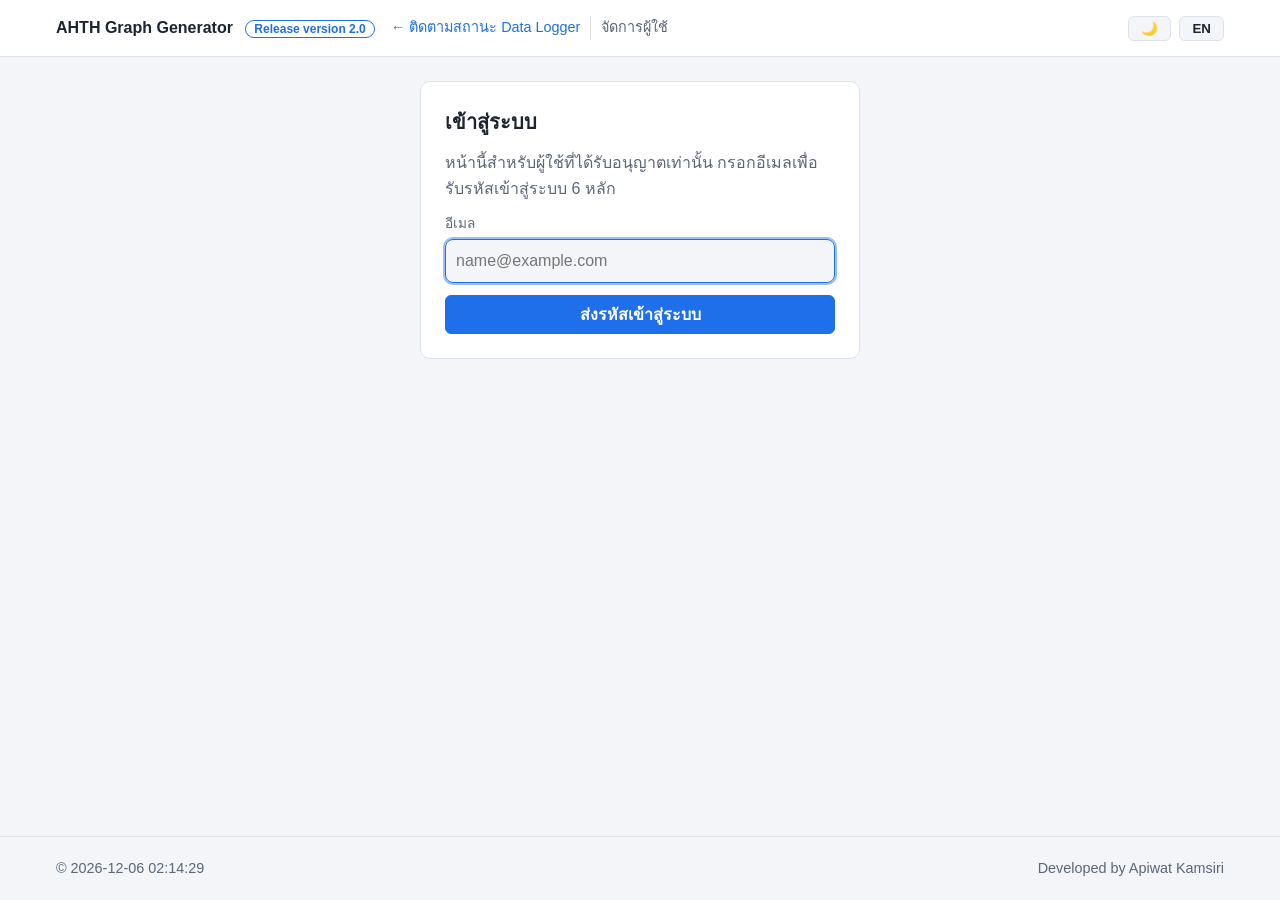
==== admin.html @ ca4592f2 "AHTH graph generator software for update to github - Ver. 2.0 DETAILS : Add system monitoring from g" ====
<!DOCTYPE html>
<!-- ============================================================
     admin.html — จัดการผู้ใช้ระบบติดตามสถานะ Data Logger (เฉพาะผู้ดูแลระบบ)
     อนุมัติ / ปฏิเสธ / ถอนสิทธิ์ / ลบ — การตรวจสิทธิ์แอดมินอยู่ที่ Worker (หน้านี้แค่แสดงผล)
     โค้ด: js/admin.js · เข้าสู่ระบบ: js/login-ui.js
     ============================================================ -->
<html lang="th">
<head>
  <meta charset="UTF-8">
  <meta name="viewport" content="width=device-width, initial-scale=1.0">
  <meta name="robots" content="noindex">
  <title>Manage Users · AHTH Graph Generator</title>
  <link rel="stylesheet" href="style.css">
  <script>
    // ตั้งโหมดสว่าง/มืดก่อนวาดหน้า (กันกระพริบ) — ค่าที่เคยเลือก หรือตามเครื่องผู้ใช้ (ดู js/theme.js)
    (function () {
      var t = null;
      try { t = localStorage.getItem("theme"); } catch (e) {}
      if (t !== "light" && t !== "dark") t = matchMedia("(prefers-color-scheme: dark)").matches ? "dark" : "light";
      document.documentElement.dataset.theme = t;
    })();
  </script>
</head>
<body class="page-fill">

  <header class="topbar">
    <div class="container topbar-inner">
      <a href="./" class="logo" data-th-title="กลับหน้าแรก" data-en-title="Back to home">AHTH Graph Generator <span class="version">Release version <span id="app-version"></span></span></a>
      <nav class="page-nav" aria-label="Page">
        <a href="monitor.html" class="nav-home" data-th="← ติดตามสถานะ Data Logger" data-en="← Data Logger Monitoring">← ติดตามสถานะ Data Logger</a>
        <span class="nav-current" data-th="จัดการผู้ใช้" data-en="Manage users">จัดการผู้ใช้</span>
      </nav>
      <div class="topbar-buttons">
        <button id="theme-btn" class="lang-btn" type="button" aria-label="Toggle light / dark mode"
                data-th-title="สลับโหมดสว่าง / มืด" data-en-title="Toggle light / dark mode">🌙</button>
        <button id="lang-btn" class="lang-btn" type="button" aria-label="Switch language">EN</button>
      </div>
    </div>
  </header>

  <main class="container admin">
    <div id="auth-gate" class="auth-gate" hidden></div>

    <div id="admin-app" hidden>
      <section class="monitor-head">
        <div>
          <h1 data-th="จัดการผู้ใช้" data-en="Manage users">จัดการผู้ใช้</h1>
          <p class="muted" data-th="อนุมัติหรือยกเลิกสิทธิ์เข้าใช้หน้าติดตามสถานะ Data Logger — ผู้ใช้ได้รับอีเมลแจ้งเมื่อได้รับอนุมัติ"
             data-en="Approve or revoke access to Data Logger Monitoring. Users are notified by email when approved.">อนุมัติหรือยกเลิกสิทธิ์เข้าใช้หน้าติดตามสถานะ Data Logger — ผู้ใช้ได้รับอีเมลแจ้งเมื่อได้รับอนุมัติ</p>
        </div>
        <div class="monitor-side">
          <div id="admin-user"></div>
          <p class="small muted monitor-checked">
            <button id="admin-refresh" class="link-btn" type="button" data-th="ปรับปรุงรายชื่อ" data-en="Refresh list">ปรับปรุงรายชื่อ</button>
          </p>
        </div>
      </section>

      <p id="admin-error" class="message error" hidden></p>
      <div class="monitor-tools">
        <div class="seg" role="group" aria-label="Filter" id="admin-tabs"></div>
      </div>
      <div id="admin-list" class="user-list"></div>
    </div>
  </main>

  <footer class="footer">
    <div class="container">
      <p>© <span id="now"></span></p>
      <p class="footer-credit">Developed by Apiwat Kamsiri</p>
    </div>
  </footer>

  <script type="module" src="js/admin.js"></script>
</body>
</html>
---- style.css ----
/* ============================================================
   style.css — หน้าตาของเว็บ (สี ฟอนต์ ระยะห่าง)
   สีทั้งหมดอยู่ใน :root แก้ที่เดียว
   ============================================================ */

:root {
  color-scheme: light;
  --bg: #f3f5f8;
  --surface: #ffffff;
  --text: #1c2430;
  --muted: #5b6677;
  --primary: #1f6feb;
  --border: #dde2ea;
  --grid: #e7ebf1;
  --warn-bg: #fff7e0;
  --warn-border: #f0c84a;
  --error-bg: #fdecea;
  --error-border: #e5776b;
}

/* โหมดมืด — ตั้งด้วยปุ่มสลับ (js/theme.js) ค่าเริ่มต้นตามเครื่องผู้ใช้ */
:root[data-theme="dark"] {
    color-scheme: dark;
    --bg: #0f141b;
    --surface: #161d27;
    --text: #e6ebf2;
    --muted: #9aa6b8;
    --primary: #4c93ff;
    --border: #273142;
    --grid: #222b39;
    --warn-bg: #3a3014;
    --warn-border: #8a6d1c;
    --error-bg: #3b1d1a;
    --error-border: #9a3b31;
}

* { box-sizing: border-box; margin: 0; padding: 0; }
/* ให้ attribute hidden ชนะ display ที่ตั้งใน class (เช่น .progress { display: flex }) */
[hidden] { display: none !important; }

body {
  font-family: "Segoe UI", "Tahoma", "Noto Sans Thai", sans-serif;
  background: var(--bg);
  color: var(--text);
  line-height: 1.6;
}

.container { max-width: 1200px; margin: 0 auto; padding: 0 16px; }
.muted { color: var(--muted); }
.small { font-size: 0.85rem; }

/* ----- แถบด้านบน ----- */
.topbar {
  position: sticky; top: 0; z-index: 10;
  background: var(--surface);
  border-bottom: 1px solid var(--border);
}
.topbar-inner { display: flex; align-items: center; gap: 16px; min-height: 56px; }
.logo { font-weight: 700; color: var(--text); text-decoration: none; margin-right: auto; }
.version {
  margin-left: 8px; padding: 1px 8px; border-radius: 999px;
  font-size: 0.75rem; font-weight: 600; white-space: nowrap;
  color: var(--primary); border: 1px solid var(--primary);
}
#now { font-variant-numeric: tabular-nums; }

.lang-btn {
  border: 1px solid var(--border); background: var(--bg); color: var(--text);
  padding: 4px 12px; border-radius: 6px; cursor: pointer; font-weight: 600;
}
.lang-btn:hover { border-color: var(--primary); }
.topbar-buttons { display: flex; gap: 8px; }
/* ชื่อหน้าปัจจุบัน + ลิงก์กลับหน้าแรก (หน้าย่อย) */
.topbar-inner:has(.page-nav) .logo { margin-right: 0; }
.page-nav { display: flex; align-items: center; gap: 10px; margin-right: auto; font-size: 0.9rem; white-space: nowrap; }
.page-nav .nav-home { color: var(--primary); text-decoration: none; }
.page-nav .nav-home:hover { text-decoration: underline; }
.page-nav .nav-current { color: var(--muted); padding-left: 10px; border-left: 1px solid var(--border); }

/* ----- หน้าแรก: การ์ดเลือกหน้า ----- */
/* เนื้อหาสั้น (หน้าแรก / ก่อนเปิดไฟล์) → ดันท้ายเว็บลงล่างจอ */
body.page-fill { min-height: 100vh; display: flex; flex-direction: column; }
body.page-fill main { flex: 1; width: 100%; }
.home { max-width: 960px; }
.home-hero { text-align: center; margin: 28px 0 28px; }
.home-hero h1 { font-size: 1.5rem; margin-bottom: 6px; }
.home-cards { display: grid; grid-template-columns: repeat(auto-fit, minmax(280px, 1fr)); gap: 20px; }
.home-card {
  display: flex; flex-direction: column; gap: 6px; padding: 26px 24px 20px;
  background: var(--surface); color: var(--text); text-decoration: none;
  border: 1px solid var(--border); border-radius: 14px;
  transition: border-color 0.15s, transform 0.15s, box-shadow 0.15s;
}
a.home-card:hover { border-color: var(--primary); transform: translateY(-2px); box-shadow: 0 8px 24px rgba(0, 0, 0, 0.12); }
.home-icon {
  width: 48px; height: 48px; padding: 11px; margin-bottom: 8px; border-radius: 12px;
  fill: none; stroke: var(--primary); stroke-width: 1.6; stroke-linecap: round; stroke-linejoin: round;
  background: color-mix(in srgb, var(--primary) 12%, var(--surface));
}
.home-card strong { font-size: 1.2rem; }
.home-sub { font-size: 0.8rem; color: var(--muted); letter-spacing: 0.02em; }
.home-desc { color: var(--muted); line-height: 1.6; margin: 4px 0 14px; }
.home-meta {
  display: flex; flex-wrap: wrap; justify-content: space-between; align-items: center; gap: 8px;
  margin-top: auto; padding-top: 14px; border-top: 1px solid var(--border);
  font-size: 0.85rem; color: var(--muted);
}
.home-go { color: var(--primary); font-weight: 600; }
.home-badge {
  font-size: 0.75rem; font-weight: 600; padding: 2px 10px; border-radius: 999px;
  color: var(--muted); border: 1px solid var(--border); background: var(--bg);
}
.home-card.disabled { cursor: default; }
.home-card.disabled .home-icon { stroke: var(--muted); background: var(--bg); }
.home-card.disabled strong, .home-card.disabled .home-desc { opacity: 0.75; }

main { padding: 20px 16px 40px; }

/* ----- กล่องเนื้อหา ----- */
.panel {
  background: var(--surface);
  border: 1px solid var(--border);
  border-radius: 10px;
  padding: 16px;
  margin-bottom: 16px;
}

/* ----- พื้นที่วางไฟล์ ----- */
.dropzone {
  display: flex; flex-direction: column; align-items: center; gap: 10px;
  text-align: center; cursor: pointer;
  padding: 36px 20px 30px;
  border: 1.5px dashed var(--border); border-radius: 12px;
  background: color-mix(in srgb, var(--primary) 3%, var(--surface));
  transition: border-color 0.15s, background-color 0.15s;
}
.dropzone:hover, .dropzone.dragging {
  border-color: var(--primary); border-style: solid;
  background: color-mix(in srgb, var(--primary) 8%, var(--surface));
}
.dropzone.busy { opacity: 0.6; pointer-events: none; }
.dz-icon {
  width: 52px; height: 52px; padding: 12px; border-radius: 50%;
  fill: none; stroke: var(--primary); stroke-width: 1.6; stroke-linecap: round; stroke-linejoin: round;
  background: color-mix(in srgb, var(--primary) 12%, var(--surface));
}
.dz-title { font-size: 1.15rem; }
.dz-text { color: var(--muted); }
.dz-browse { color: var(--primary); font-weight: 600; text-decoration: underline; text-underline-offset: 3px; }
.dz-formats { display: inline-flex; flex-wrap: wrap; justify-content: center; align-items: center; gap: 6px; font-size: 0.85rem; color: var(--muted); }
.dz-formats code {
  font-size: 0.8rem; padding: 1px 8px; border-radius: 999px;
  color: var(--text); background: var(--bg); border: 1px solid var(--border);
}
.dz-privacy {
  display: inline-flex; align-items: center; gap: 6px; margin-top: 4px;
  font-size: 0.8rem; color: var(--muted);
}
.dz-privacy svg { width: 14px; height: 14px; flex: none; fill: none; stroke: currentColor; stroke-width: 2; }

.sample-line { text-align: center; margin-top: 12px; font-size: 0.9rem; }

/* ----- หน้ากราฟของ device (analyze.html?device=…) ----- */
body.live-mode #dropzone, body.live-mode .sample-line { display: none; }
.live-bar { display: flex; flex-direction: column; gap: 12px; }
.live-head { display: flex; flex-wrap: wrap; align-items: center; gap: 8px 14px; }
.live-back { color: var(--primary); text-decoration: none; font-size: 0.9rem; }
.live-back:hover { text-decoration: underline; }
.live-device { font-size: 1.35rem; }
.live-controls { display: flex; flex-wrap: wrap; align-items: flex-end; gap: 10px; }
.live-controls label { display: flex; flex-direction: column; font-size: 0.85rem; color: var(--muted); }
.live-controls select {
  font: inherit; color: var(--text); background: var(--bg);
  border: 1px solid var(--border); border-radius: 6px; padding: 6px 8px;
}
.live-info { margin: 0; }
.page-nav .nav-current a { color: inherit; text-decoration: none; }
.page-nav .nav-current a:hover { color: var(--primary); }

/* ----- หน้าติดตามสถานะ Data Logger (monitor.html) ----- */
.monitor-head { display: flex; flex-wrap: wrap; align-items: flex-end; justify-content: space-between; gap: 8px 16px; margin: 8px 0 16px; }
.monitor-head h1 { font-size: 1.4rem; margin-bottom: 4px; }
.monitor-checked { margin: 0; }
.monitor .message { margin-bottom: 14px; }
.monitor-tools { display: flex; flex-wrap: wrap; align-items: center; gap: 10px; margin-bottom: 16px; }
.monitor-tools input[type="search"] {
  font: inherit; flex: 1 1 240px; max-width: 360px; padding: 7px 10px;
  color: var(--text); background: var(--surface); border: 1px solid var(--border); border-radius: 8px;
}
.seg { display: inline-flex; border: 1px solid var(--border); border-radius: 8px; overflow: hidden; }
.seg button {
  font: inherit; font-size: 0.9rem; padding: 6px 14px; cursor: pointer;
  color: var(--muted); background: var(--surface); border: 0; border-right: 1px solid var(--border);
}
.seg button:last-child { border-right: 0; }
.seg button[aria-pressed="true"] { color: #fff; background: var(--primary); }
.device-grid { display: grid; grid-template-columns: repeat(auto-fill, minmax(330px, 1fr)); gap: 16px; }
.device-card {
  display: flex; flex-direction: column; gap: 12px; padding: 18px 18px 14px; min-width: 0;
  color: var(--text); text-decoration: none; background: var(--surface);
  border: 1px solid var(--border); border-radius: 14px;
  transition: border-color 0.15s, transform 0.15s, box-shadow 0.15s;
}
.device-card:hover { border-color: var(--primary); transform: translateY(-2px); box-shadow: 0 8px 24px rgba(0, 0, 0, 0.12); }
.device-card.is-offline .device-section, .device-card.is-offline .device-preview, .device-card.is-offline .device-info,
.device-card.is-offline .device-head strong { opacity: 0.65; }
.device-note { margin: 0; font-size: 0.8rem; padding: 6px 10px; border-radius: 8px; color: var(--text);
  background: color-mix(in srgb, rgb(230, 160, 0) 12%, var(--surface)); border: 1px solid color-mix(in srgb, rgb(230, 160, 0) 50%, transparent); }
.device-info { display: grid; grid-template-columns: auto 1fr; gap: 2px 10px; margin: 0; font-size: 0.82rem; }
.device-info dt { color: var(--muted); }
.device-info dd { margin: 0; font-weight: 600; font-variant-numeric: tabular-nums; }
.device-head { display: flex; align-items: center; justify-content: space-between; gap: 8px; }
.device-head strong { font-size: 1.15rem; }
.device-label { display: block; font-size: 0.75rem; color: var(--muted); margin-bottom: 6px; }
.device-preview { min-width: 0; }
.device-plot { width: 100%; height: 200px; border-radius: 8px; background: var(--bg); cursor: crosshair; }
.device-plot .uplot { font-size: 10px; }
/* อุณหภูมิ (ชื่อย่อ) และแผงควบคุม: 2 คอลัมน์ */
.device-temps, .device-control { list-style: none; margin: 0; padding: 0; display: grid; grid-template-columns: 1fr 1fr; gap: 3px 18px; }
.device-temps li, .device-control li { display: flex; align-items: center; gap: 6px; font-size: 0.82rem; min-width: 0; }
/* แผงควบคุม: กรอบวงรีรอบแต่ละรายการ (ผู้ใช้ชอบแบบนี้) เรียง 2 คอลัมน์ */
.device-control { gap: 6px; }
.device-control li {
  justify-content: space-between; padding: 3px 10px; border-radius: 999px;
  font-size: 0.78rem; background: var(--bg); border: 1px solid var(--border);
}
.device-control li span { min-width: 0; color: var(--muted); }
.device-control li b { font-variant-numeric: tabular-nums; white-space: nowrap; }
.device-control li.on { border-color: color-mix(in srgb, var(--primary) 55%, transparent); }
.device-control li.on b { color: var(--primary); }
.device-temps li span { flex: 1; color: var(--muted); }
/* อุณหภูมิ: กรอบวงรีแบบเดียวกับแผงควบคุม — จุดสีและขอบสีจางตามสีเส้นในกราฟ (--sensor) */
.device-temps { gap: 6px; }
.device-temps li {
  padding: 3px 10px; border-radius: 999px; background: var(--bg);
  border: 1px solid color-mix(in srgb, var(--sensor) 45%, var(--border));
}
.device-temps li b { font-variant-numeric: tabular-nums; white-space: nowrap; }
.device-temps .dot { width: 9px; height: 9px; border-radius: 50%; flex: none; background: var(--sensor); }
.device-temps li.absent { border-color: var(--border); }
.device-temps li.absent b { color: var(--muted); font-weight: 400; }
.device-temps li.absent .dot { opacity: 0.35; }
.device-alert {
  font-size: 0.85rem; font-weight: 600; padding: 6px 10px; border-radius: 8px;
  color: var(--text); background: var(--error-bg); border: 1px solid var(--error-border);
}
.device-meta { display: grid; grid-template-columns: auto 1fr; gap: 2px 10px; margin: 0; font-size: 0.8rem; color: var(--muted); }
.device-meta dd { margin: 0; color: var(--text); font-variant-numeric: tabular-nums; }
.device-foot { margin-top: auto; display: flex; flex-direction: column; gap: 10px; }
.device-go { padding-top: 10px; border-top: 1px solid var(--border); font-size: 0.85rem; font-weight: 600; color: var(--primary); }

/* ----- เข้าสู่ระบบ / ขอสิทธิ์ (js/login-ui.js) ----- */
.auth-gate { display: flex; justify-content: center; padding: 24px 0; }
.auth-card { width: min(440px, 100%); display: flex; flex-direction: column; gap: 12px; padding: 24px; }
.auth-card h2 { font-size: 1.25rem; }
.auth-body { display: flex; flex-direction: column; gap: 12px; }
.auth-body p { margin: 0; }
.auth-form { display: flex; flex-direction: column; gap: 12px; }
.auth-field { display: flex; flex-direction: column; gap: 4px; font-size: 0.85rem; color: var(--muted); }
.auth-field input, .auth-field textarea {
  font: inherit; font-size: 1rem; padding: 8px 10px; color: var(--text);
  background: var(--bg); border: 1px solid var(--border); border-radius: 8px; resize: vertical;
}
.auth-field input:focus, .auth-field textarea:focus { outline: 2px solid color-mix(in srgb, var(--primary) 45%, transparent); border-color: var(--primary); }
.auth-code { font-size: 1.4rem !important; letter-spacing: 0.4em; text-align: center; font-variant-numeric: tabular-nums; }
.auth-links { display: flex; flex-wrap: wrap; gap: 4px 16px; font-size: 0.9rem; }
.auth-card .btn:disabled { opacity: 0.6; cursor: default; }
/* แถบผู้ใช้ที่ login แล้ว */
.monitor-side { display: flex; flex-direction: column; align-items: flex-end; gap: 4px; }
.user-bar { display: flex; flex-wrap: wrap; align-items: center; gap: 4px 10px; font-size: 0.85rem; }
.user-bar a { color: var(--primary); }
.admin-pill {
  font-size: 0.72rem; font-weight: 600; padding: 1px 8px; border-radius: 999px;
  color: var(--primary); border: 1px solid var(--primary);
}
.live-bar .user-bar { font-size: 0.8rem; }
@media (max-width: 640px) { .monitor-side { align-items: flex-start; } }

/* ----- หน้าจัดการผู้ใช้ (admin.html) ----- */
.user-list { display: grid; grid-template-columns: repeat(auto-fill, minmax(320px, 1fr)); gap: 14px; }
.user-card {
  display: flex; flex-direction: column; gap: 10px; padding: 16px;
  background: var(--surface); border: 1px solid var(--border); border-radius: 12px;
}
.user-head { display: flex; justify-content: space-between; align-items: flex-start; gap: 10px; }
.user-head div { display: flex; flex-direction: column; min-width: 0; }
.user-head strong { font-size: 1.05rem; }
.user-head .muted { font-size: 0.85rem; overflow-wrap: anywhere; }
.user-status {
  flex: none; font-size: 0.75rem; font-weight: 600; padding: 2px 10px; border-radius: 999px;
  color: var(--muted); border: 1px solid var(--border); background: var(--bg);
}
.user-status.pending { color: rgb(176, 112, 0); border-color: color-mix(in srgb, rgb(230, 160, 0) 60%, transparent); background: color-mix(in srgb, rgb(230, 160, 0) 12%, var(--surface)); }
.user-status.approved { color: rgb(26, 143, 60); border-color: color-mix(in srgb, rgb(26, 143, 60) 45%, transparent); background: color-mix(in srgb, rgb(26, 143, 60) 10%, var(--surface)); }
.user-status.rejected, .user-status.revoked { color: var(--text); border-color: var(--error-border); background: var(--error-bg); }
.user-actions { display: flex; flex-wrap: wrap; gap: 8px; margin-top: auto; }
.user-actions .btn { padding: 6px 14px; font-size: 0.9rem; }
.user-actions .btn:disabled { opacity: 0.5; cursor: default; }
.user-actions .act-revoke, .user-actions .act-delete { color: var(--error-border); border-color: var(--error-border); }

/* ไอคอนปรับปรุงข้อมูล: หมุนระหว่างกำลังโหลด (หน้า Monitoring + หน้ากราฟ device) */
.sync-icon {
  width: 14px; height: 14px; vertical-align: -2px; margin-right: 2px;
  fill: none; stroke: currentColor; stroke-width: 2.4; stroke-linecap: round; stroke-linejoin: round;
}
.sync-icon.spinning { color: var(--primary); animation: sync-spin 0.9s linear infinite; }
@keyframes sync-spin { to { transform: rotate(360deg); } }
@media (prefers-reduced-motion: reduce) { .sync-icon.spinning { animation-duration: 2.5s; } }

/* สถานะ Online / Offline (หน้า Monitoring + หน้ากราฟ device) */
.status-pill {
  display: inline-flex; align-items: center; gap: 6px; padding: 2px 10px; border-radius: 999px;
  font-size: 0.8rem; font-weight: 600; white-space: nowrap;
  color: var(--muted); border: 1px solid var(--border); background: var(--bg);
}
.status-pill::before { content: ""; width: 8px; height: 8px; border-radius: 50%; background: currentColor; }
.status-pill.online { color: rgb(26, 143, 60); border-color: color-mix(in srgb, rgb(26, 143, 60) 45%, transparent); background: color-mix(in srgb, rgb(26, 143, 60) 10%, var(--surface)); }
.status-pill.offline { color: var(--muted); }
.status-pill.nodata { color: rgb(176, 112, 0); border-color: color-mix(in srgb, rgb(230, 160, 0) 60%, transparent); background: color-mix(in srgb, rgb(230, 160, 0) 12%, var(--surface)); }
.status-pill:empty { display: none; }
.demo-pill {
  font-size: 0.75rem; font-weight: 600; padding: 2px 10px; border-radius: 999px;
  color: rgb(176, 112, 0); border: 1px solid color-mix(in srgb, rgb(230, 160, 0) 60%, transparent);
  background: color-mix(in srgb, rgb(230, 160, 0) 12%, var(--surface));
}
.link-btn {
  background: none; border: none; color: var(--primary);
  font: inherit; cursor: pointer; text-decoration: underline;
}
.link-btn:disabled { color: var(--muted); cursor: default; }

/* ----- progress ----- */
.progress { display: flex; align-items: center; gap: 12px; margin-top: 14px; }
.progress progress { flex: 1; height: 10px; accent-color: var(--primary); }
.progress span { min-width: 150px; font-variant-numeric: tabular-nums; }

/* ----- ข้อความแจ้งเตือน ----- */
.message { margin-top: 14px; padding: 10px 14px; border-radius: 8px; border: 1px solid; }
.message.warn  { background: var(--warn-bg);  border-color: var(--warn-border); }
.message.error { background: var(--error-bg); border-color: var(--error-border); }
.message p + p { margin-top: 2px; }

/* ----- ข้อมูลไฟล์ ----- */
/* กว้างตามเนื้อหา ค่าไม่ตัดบรรทัด (เช่น Period อยู่บรรทัดเดียว) */
.file-info { display: flex; flex-wrap: wrap; gap: 10px 40px; }
.file-info > div { min-width: 0; }
.file-info dt { font-size: 0.8rem; color: var(--muted); }
.file-info dd { font-weight: 600; white-space: nowrap; }
.file-info dd.info-file { white-space: normal; overflow-wrap: anywhere; } /* ชื่อไฟล์ยาวได้ */

/* ----- เลือกช่วงเวลา ----- */
.range-controls { display: flex; flex-wrap: wrap; align-items: flex-end; gap: 12px; }
.range-controls label { display: flex; flex-direction: column; font-size: 0.85rem; color: var(--muted); }
.range-controls input {
  font: inherit; color: var(--text); background: var(--bg);
  border: 1px solid var(--border); border-radius: 6px; padding: 6px 8px;
  min-width: 0;
}
/* Time zone: ช่องพิมพ์ค้นหา + รายการที่กรองแล้ว + ปุ่มกลับเป็นเวลาไทย */
.tz-field { display: flex; flex-direction: column; font-size: 0.85rem; color: var(--muted); }
.tz-row { display: flex; gap: 6px; }
.tz-combo { position: relative; }
.tz-combo input { width: 300px; max-width: 100%; }
.tz-row .btn { white-space: nowrap; }
.tz-list {
  position: absolute; z-index: 20; left: 0; top: calc(100% + 2px); width: max(100%, 320px); max-height: 280px;
  overflow-y: auto; margin: 0; padding: 4px 0; list-style: none; font-size: 0.9rem;
  background: var(--surface); color: var(--text);
  border: 1px solid var(--border); border-radius: 6px; box-shadow: 0 6px 24px rgba(0, 0, 0, 0.25);
}
.tz-list li { padding: 5px 10px; cursor: pointer; white-space: nowrap; }
.tz-list li.active { background: color-mix(in srgb, var(--primary) 18%, var(--surface)); }
.tz-list li.current { font-weight: 600; }
.tz-list li.empty { color: var(--muted); cursor: default; }
.range-buttons { display: flex; gap: 8px; }
.hint {
  display: flex; flex-wrap: wrap; gap: 4px 16px;
  list-style: none; font-size: 0.85rem; margin: 10px 0 6px;
}

.btn {
  font: inherit; font-weight: 600;
  background: var(--primary); color: #fff;
  border: 1px solid var(--primary); border-radius: 6px;
  padding: 6px 14px; cursor: pointer;
}
.btn:hover { opacity: 0.9; }
.btn.secondary { background: transparent; color: var(--primary); }

/* ----- กราฟ ----- */
.chart { width: 100%; min-height: 300px; }
.chart .uplot { font-family: inherit; }
.chart .u-select { background: rgba(224, 138, 0, 0.18); border-left: 1px solid #e08a00; border-right: 1px solid #e08a00; }
/* ป้ายระยะเวลาของช่วงที่เลือก |◀── 30 นาที ──▶| */
.chart .sel-span {
  position: absolute; top: 4px; height: 18px; pointer-events: none;
  display: flex; align-items: center;
  border-left: 1px solid #e08a00; border-right: 1px solid #e08a00;
  color: #e08a00; font-size: 0.75rem; font-weight: 600; white-space: nowrap;
}
.chart .sel-line { flex: 1; min-width: 4px; border-top: 1px solid #e08a00; }
.chart .sel-arrow { font-size: 0.55rem; line-height: 1; }
.chart .sel-text { padding: 0 6px; background: var(--surface); border-radius: 4px; }
.chart .u-over.panning { cursor: grabbing; }
/* จอสัมผัส: ลากนิ้วแนวตั้ง = เลื่อนหน้าเว็บ (browser ทำเอง), แนวนอน / 2 นิ้ว = กราฟจัดการเอง (js/chart.js touchSupport)
   และไม่ให้กดค้างแล้วขึ้นเมนูเลือกข้อความ/บันทึกรูป */
.chart .u-over { touch-action: pan-y; -webkit-user-select: none; user-select: none; -webkit-touch-callout: none; }
/* ----- โน้ตบนกราฟ ----- */
.draw-toolbar { display: flex; flex-wrap: wrap; align-items: center; gap: 8px; margin: 4px 0 8px; }
.draw-tools { display: inline-flex; flex-wrap: wrap; align-items: center; gap: 8px; }
.tool-btn {
  font: inherit; font-size: 0.85rem; padding: 3px 10px; border-radius: 6px; cursor: pointer;
  color: var(--primary); background: transparent; border: 1px solid var(--primary);
}
.tool-btn[aria-pressed="true"] { color: #fff; background: var(--primary); }
.color-btn {
  width: 22px; height: 22px; border-radius: 50%; cursor: pointer; padding: 0;
  border: 2px solid var(--surface); box-shadow: 0 0 0 1px var(--border);
}
.color-btn.selected { box-shadow: 0 0 0 2px var(--text); }
/* ชั้นวาด: ปกติโปร่งทะลุ (กราฟใช้งานได้ตามเดิม) เปิดโหมดวาดแล้วรับการวาดแทน */
.chart .annotate-layer { position: absolute; left: 0; top: 0; pointer-events: none; touch-action: none; }
.chart .annotate-layer.active { pointer-events: auto; cursor: crosshair; }
.chart .annotate-layer.active.eraser { cursor: cell; }

/* ----- หน้าต่าง Real data ----- */
body.modal-open { overflow: hidden; }
.modal {
  position: fixed; inset: 0; z-index: 100;
  display: flex; align-items: center; justify-content: center;
  background: rgba(0, 0, 0, 0.55); padding: 16px;
}
.modal-box {
  display: flex; flex-direction: column; gap: 10px;
  width: min(1400px, 100%); height: min(90vh, 100%);
  background: var(--surface); color: var(--text);
  border: 1px solid var(--border); border-radius: 10px; padding: 14px 16px;
}
.modal-head { display: flex; align-items: flex-start; justify-content: space-between; gap: 12px; }
.modal-head h2 { font-size: 1.15rem; }
.icon-btn {
  font: inherit; font-size: 1rem; width: 32px; height: 32px; border-radius: 6px; cursor: pointer;
  color: var(--text); background: var(--bg); border: 1px solid var(--border);
}
.raw-controls { display: flex; flex-wrap: wrap; align-items: center; gap: 8px 14px; }
.raw-controls input[type="search"] {
  font: inherit; font-size: 0.9rem; min-width: 220px; padding: 5px 8px;
  color: var(--text); background: var(--bg); border: 1px solid var(--border); border-radius: 6px;
}
.raw-check { display: inline-flex; align-items: center; gap: 6px; font-size: 0.9rem; cursor: pointer; }
.raw-pager { display: inline-flex; align-items: center; gap: 6px; margin-left: auto; }
.raw-controls button:disabled { opacity: 0.4; cursor: default; }
.error-text { color: var(--error-border); }
.raw-scroll { flex: 1; min-height: 0; overflow: auto; border: 1px solid var(--border); border-radius: 6px; }
.raw-table {
  table-layout: fixed; border-collapse: separate; border-spacing: 0;
  font-size: 12.5px; font-variant-numeric: tabular-nums;
}
.raw-table th, .raw-table td {
  padding: 0 8px; height: 24px; line-height: 23px; white-space: nowrap; text-align: right;
  overflow: hidden; text-overflow: ellipsis;
  border-bottom: 1px solid var(--border); border-right: 1px solid var(--grid);
}
.raw-table tr.spacer td { padding: 0; border: 0; height: auto; }
/* หัวตารางและ 2 คอลัมน์แรก (บรรทัด / เวลา) ตรึงไว้ตอนเลื่อน */
.raw-table th { position: sticky; top: 0; z-index: 2; background: var(--bg); color: var(--muted); font-weight: 600; }
.raw-table .sticky-1, .raw-table .sticky-2 { position: sticky; z-index: 1; background: var(--surface); }
.raw-table th.sticky-1, .raw-table th.sticky-2 { z-index: 3; background: var(--bg); }
.raw-table .sticky-1 { left: 0; }
.raw-table .sticky-2 { left: 64px; text-align: left; border-right: 2px solid var(--border); }  /* 64px = LINE_COL_PX ใน rawdata.js */
.raw-table tbody tr:hover td { background: var(--bg); }
/* แถวที่ดับเบิลคลิกมาจากกราฟ */
.raw-table tbody tr.focus td { background: color-mix(in srgb, rgb(255, 200, 0) 30%, var(--surface)); }
.modal-box { position: relative; }
/* หัวคอลัมน์: ☆ เลือกเทียบ + ชื่อ (คลิก = เมนูเรียง/กรอง) */
.raw-table th.raw-th { cursor: pointer; text-align: left; padding-left: 4px; }
.raw-table th.raw-th:hover { color: var(--text); }
.raw-th-mark { color: var(--primary); }
.raw-pick {
  font: inherit; font-size: 13px; line-height: 1; padding: 0 3px; margin-right: 2px;
  background: none; border: 0; color: var(--muted); cursor: pointer;
}
.raw-pick[aria-pressed="true"] { color: rgb(230, 160, 0); }
/* คอลัมน์ที่เลือกเทียบ */
.raw-table .picked { background: color-mix(in srgb, var(--primary) 10%, var(--surface)); }
.raw-table th.picked { background: color-mix(in srgb, var(--primary) 18%, var(--bg)); color: var(--text); }
.raw-table tbody tr:hover td.picked { background: color-mix(in srgb, var(--primary) 18%, var(--bg)); }
.raw-compare, .raw-order { display: flex; flex-wrap: wrap; align-items: center; gap: 6px 12px; }
.raw-picked { display: inline-flex; flex-wrap: wrap; gap: 6px; }
.raw-chip {
  display: inline-flex; align-items: center; gap: 4px; font-size: 0.85rem;
  padding: 2px 4px 2px 8px; border-radius: 999px;
  background: color-mix(in srgb, var(--primary) 15%, var(--surface)); border: 1px solid var(--primary);
}
.raw-chip button { font: inherit; font-size: 0.75rem; background: none; border: 0; color: var(--muted); cursor: pointer; padding: 0 4px; }
.raw-order { color: var(--primary); }
/* เมนูเรียง/กรอง */
.raw-menu {
  position: absolute; z-index: 10; width: 260px; max-width: calc(100% - 16px);
  display: flex; flex-direction: column; gap: 6px; padding: 10px;
  background: var(--surface); color: var(--text);
  border: 1px solid var(--border); border-radius: 8px; box-shadow: 0 6px 24px rgba(0, 0, 0, 0.25);
}
.raw-menu-title { font-weight: 600; font-size: 0.85rem; word-break: break-all; }
.raw-menu > button {
  font: inherit; font-size: 0.9rem; text-align: left; padding: 5px 8px; cursor: pointer;
  color: var(--text); background: var(--bg); border: 1px solid var(--border); border-radius: 6px;
}
.raw-menu > button:hover { border-color: var(--primary); }
.raw-menu-filter { display: flex; flex-direction: column; gap: 3px; font-size: 0.85rem; color: var(--muted); }
.raw-menu-filter input {
  font: inherit; font-size: 0.9rem; padding: 5px 8px;
  color: var(--text); background: var(--bg); border: 1px solid var(--border); border-radius: 6px;
}
.raw-menu-filter input.invalid { border-color: var(--error-border); }
.raw-menu-help { font-size: 0.75rem; }
.raw-menu-actions { display: flex; gap: 6px; }
.raw-menu-actions .btn { flex: 1; padding: 5px 8px; font-size: 0.85rem; }
.raw-menu-actions .btn:disabled { opacity: 0.4; cursor: default; }
@media (max-width: 640px) {
  .modal { padding: 0; }
  .modal-box { height: 100%; border-radius: 0; }
  .raw-controls input[type="search"] { min-width: 0; flex: 1 1 100%; }
  .raw-pager { margin-left: 0; }
}

/* หน้าตรวจปากกา (?pentest) */
.pentest-panel {
  position: fixed; left: 8px; bottom: 8px; z-index: 200; margin: 0; padding: 8px 10px;
  font: 12px/1.4 Consolas, monospace; color: #fff; background: rgba(0, 0, 0, 0.8); border-radius: 6px;
  pointer-events: none; max-width: 70vw;
}

/* ข้อความวิธีใช้: คอมแสดงวิธีใช้เมาส์, จอสัมผัส (ไม่มี hover) แสดงวิธีใช้นิ้ว */
.hint-touch { display: none; }
@media (hover: none) and (pointer: coarse) {
  .hint-mouse { display: none; }
  .hint-touch { display: flex; }
}

/* ----- ตาราง stats ----- */
.cursor-time { margin-bottom: 8px; }
.cursor-sep { margin: 0 6px; color: var(--muted); }
.table-wrap { overflow-x: auto; }

/* ----- layout กราฟ + กล่องตาราง ----- */
/* จอแคบ/แนวตั้ง: ไม่สนช่อง (slot) — กล่องเรียงลงมาตาม order ที่ main.js ใส่ไว้
   กราฟ → SENSOR → COMPONENT → SYSTEM → CONTROL PANEL → ERROR → OTHER */
.dashboard { display: grid; grid-template-columns: minmax(0, 1fr); gap: 16px; }
.dashboard .panel { margin-bottom: 0; }
.slot { display: contents; }
.group-card { padding: 8px 12px 10px; }
.group-card .stats tr.group th { padding-top: 6px; }
.chart-panel .cursor-time { margin: 8px 0 0; }

/* จอแนวนอนกว้าง: ตารางวางรอบกราฟ — ซ้าย (SENSOR, CONTROL PANEL) / กราฟ / ขวา (COMPONENT, SYSTEM),
   ใต้กราฟ = ERROR + OTHER คู่กัน */
@media (min-width: 1400px) and (orientation: landscape) {
  /* หัวเว็บ / เนื้อหา / ท้ายเว็บ ใช้ความกว้างเต็มจอเหมือนกัน */
  .container { max-width: none; padding-left: 24px; padding-right: 24px; }
  .dashboard {
    grid-template-columns: minmax(320px, 480px) minmax(0, 1fr) minmax(320px, 480px);
    grid-template-areas:
      "left chart right"
      "left below right";
    align-items: start;
  }
  .slot { display: flex; flex-direction: column; gap: 16px; min-width: 0; }
  .slot:empty { display: none; }
  .chart-panel { grid-area: chart; }
  .slot-left   { grid-area: left; }
  .slot-right  { grid-area: right; }
  .slot-below  { grid-area: below; flex-direction: row; align-items: flex-start; }
  .slot-below > .group-card { flex: 1; min-width: 0; }
  /* กล่องข้างกราฟแคบ: ให้ชื่อยาวขึ้นบรรทัดใหม่ได้ ตัวเลขชิดกันขึ้น */
  .group-card .stats th, .group-card .stats td { padding: 3px 4px; }
  .group-card .stats tbody td { line-height: 1.4; }
  /* กล่องแคบ: หัวข้อ (SENSOR ฯลฯ) ขนาดเดิม — รายการข้างใต้ + หัวคอลัมน์ตัวเล็กลง ให้อยู่บรรทัดเดียว */
  .group-card .stats tr.columns th { font-size: 0.7rem; white-space: nowrap; }
  .group-card .stats tbody td { font-size: 0.8rem; }
  .group-card .stats .series-toggle { gap: 6px; }
  .group-card .stats .item-note { font-size: 0.7rem; }
}
.stats { width: 100%; border-collapse: collapse; font-variant-numeric: tabular-nums; }
.stats th, .stats td { padding: 6px 10px; border-bottom: 1px solid var(--border); text-align: left; white-space: nowrap; }
.stats th { font-size: 0.8rem; color: var(--muted); font-weight: 600; }
.stats .num { text-align: right; }
.stats tr.off td { color: var(--muted); }
.stats tr.group th {
  padding-top: 14px; font-size: 0.75rem; letter-spacing: 0.04em; text-transform: uppercase;
  color: var(--primary); border-bottom: 1px solid var(--border);
}
.group-toggle {
  margin-left: 10px; padding: 0 8px; border-radius: 999px;
  font: inherit; font-size: 0.7rem; letter-spacing: 0; text-transform: none;
  color: var(--muted); background: transparent; border: 1px solid var(--border); cursor: pointer;
}
.group-toggle:hover { color: var(--primary); border-color: var(--primary); }
.stats-scope { margin-top: 8px; font-size: 0.85rem; color: var(--muted); }
.stats-scope.selected { color: var(--text); }
.stats-scope.selected #stats-scope-text { border-left: 3px solid #e08a00; padding-left: 8px; }
.stats-scope .link-btn { margin-left: 8px; font-size: inherit; }

.series-toggle { display: inline-flex; align-items: center; gap: 8px; cursor: pointer; }
.series-toggle input { width: 16px; height: 16px; accent-color: var(--primary); }
.swatch { width: 16px; height: 10px; flex: none; }
.toggle-spacer { width: 40px; flex: none; } /* แทน checkbox + ภาพลักษณะ ในแถวที่ไม่มีในกราฟ */

.footer { border-top: 1px solid var(--border); padding: 20px 0; color: var(--muted); font-size: 0.9rem; }
.footer .container { display: flex; flex-wrap: wrap; justify-content: space-between; gap: 4px 16px; }

/* มือถือ */
@media (max-width: 640px) {
  main { padding: 12px 16px 32px; }
  .file-info dd { white-space: normal; overflow-wrap: anywhere; } /* จอแคบ: ยอมตัดบรรทัดดีกว่าล้นจอ */
  .range-controls label { flex: 1 1 100%; }
  .page-nav .nav-current { display: none; } /* จอแคบ: เหลือแค่ลิงก์กลับหน้าแรก */
  .tz-field { flex: 1 1 100%; }
  .tz-combo { flex: 1; min-width: 0; }
  .tz-combo input { width: 100%; }
  .tz-list { width: 100%; }
  .range-buttons { flex: 1 1 100%; }
  .range-buttons .btn { flex: 1; }
  .stats th, .stats td { padding: 6px 6px; }
}
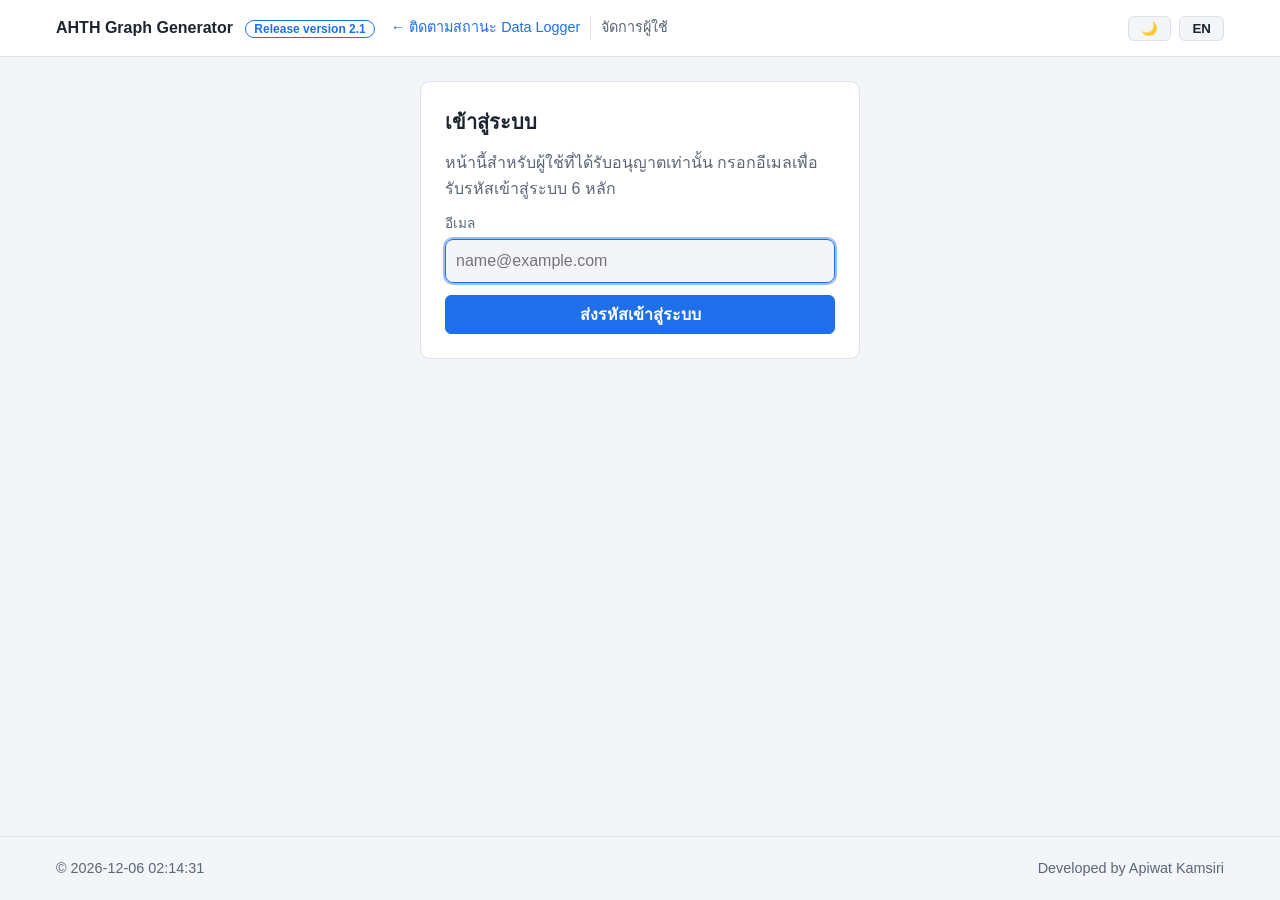
==== commit 4a4e9e36: "AHTH graph generator software for update to github - Ver. 2.1 DETAILS : Revised send the data to fas" ====
--- a/admin.html
+++ b/admin.html
@@ -10,6 +10,9 @@
   <meta name="viewport" content="width=device-width, initial-scale=1.0">
   <meta name="robots" content="noindex">
   <title>Manage Users · AHTH Graph Generator</title>
+  <link rel="icon" href="favicon.svg" type="image/svg+xml">
+  <link rel="icon" href="favicon-32.png" type="image/png" sizes="32x32">
+  <link rel="apple-touch-icon" href="apple-touch-icon.png">
   <link rel="stylesheet" href="style.css">
   <script>
     // ตั้งโหมดสว่าง/มืดก่อนวาดหน้า (กันกระพริบ) — ค่าที่เคยเลือก หรือตามเครื่องผู้ใช้ (ดู js/theme.js)
--- a/style.css
+++ b/style.css
@@ -549,8 +549,28 @@
 .dashboard { display: grid; grid-template-columns: minmax(0, 1fr); gap: 16px; }
 .dashboard .panel { margin-bottom: 0; }
 .slot { display: contents; }
-.group-card { padding: 8px 12px 10px; }
-.group-card .stats tr.group th { padding-top: 6px; }
+.group-card { padding: 10px 12px 12px; }
+
+/* หัวข้อ (SENSOR ฯลฯ) + ปุ่มซ่อน/แสดง */
+.group-head { display: flex; align-items: center; gap: 10px; margin-bottom: 8px; }
+.group-title { font-size: 0.75rem; font-weight: 600; letter-spacing: 0.04em; text-transform: uppercase; color: var(--primary); }
+/* รายการ = กล่องเล็ก (แบบการ์ดหน้า Monitoring): จอกว้างพอ = หลายคอลัมน์ */
+.stat-grid { display: grid; grid-template-columns: repeat(auto-fill, minmax(250px, 1fr)); gap: 6px; }
+.stat-item {
+  display: flex; flex-direction: column; gap: 0; min-width: 0; padding: 4px 10px 5px; line-height: 1.25;
+  border-radius: 10px; background: var(--bg);
+  border: 1px solid color-mix(in srgb, var(--item) 45%, var(--border));
+  font-variant-numeric: tabular-nums;
+}
+.stat-item.off { border-color: var(--border); }
+.stat-item.off .stat-name, .stat-item.off .stat-top b, .stat-item.off .stat-sub { color: var(--muted); }
+.stat-top { display: flex; align-items: center; gap: 8px; min-width: 0; }
+.stat-top .series-toggle { flex: 1; min-width: 0; gap: 6px; }
+.stat-top .series-toggle input { width: 14px; height: 14px; margin: 0; }
+.stat-name { min-width: 0; font-size: 0.84rem; white-space: nowrap; overflow: hidden; text-overflow: ellipsis; }
+.stat-top b { font-size: 1rem; font-weight: 700; white-space: nowrap; }
+.stat-sub { display: flex; flex-wrap: wrap; gap: 0 12px; padding-left: 42px; font-size: 0.72rem; line-height: 1.2; color: var(--muted); }
+.stat-sub b { font-weight: 600; color: var(--text); }
 .chart-panel .cursor-time { margin: 8px 0 0; }
 
 /* จอแนวนอนกว้าง: ตารางวางรอบกราฟ — ซ้าย (SENSOR, CONTROL PANEL) / กราฟ / ขวา (COMPONENT, SYSTEM),
@@ -559,7 +579,7 @@
   /* หัวเว็บ / เนื้อหา / ท้ายเว็บ ใช้ความกว้างเต็มจอเหมือนกัน */
   .container { max-width: none; padding-left: 24px; padding-right: 24px; }
   .dashboard {
-    grid-template-columns: minmax(320px, 480px) minmax(0, 1fr) minmax(320px, 480px);
+    grid-template-columns: minmax(280px, 305px) minmax(0, 1fr) minmax(280px, 305px); /* ช่องข้างพอดีเนื้อหา = กราฟกว้างขึ้น */
     grid-template-areas:
       "left chart right"
       "left below right";
@@ -572,14 +592,18 @@
   .slot-right  { grid-area: right; }
   .slot-below  { grid-area: below; flex-direction: row; align-items: flex-start; }
   .slot-below > .group-card { flex: 1; min-width: 0; }
-  /* กล่องข้างกราฟแคบ: ให้ชื่อยาวขึ้นบรรทัดใหม่ได้ ตัวเลขชิดกันขึ้น */
-  .group-card .stats th, .group-card .stats td { padding: 3px 4px; }
-  .group-card .stats tbody td { line-height: 1.4; }
-  /* กล่องแคบ: หัวข้อ (SENSOR ฯลฯ) ขนาดเดิม — รายการข้างใต้ + หัวคอลัมน์ตัวเล็กลง ให้อยู่บรรทัดเดียว */
-  .group-card .stats tr.columns th { font-size: 0.7rem; white-space: nowrap; }
-  .group-card .stats tbody td { font-size: 0.8rem; }
-  .group-card .stats .series-toggle { gap: 6px; }
-  .group-card .stats .item-note { font-size: 0.7rem; }
+  /* ช่องข้างกราฟ: 1 คอลัมน์ ตัวอักษรเล็กลงเล็กน้อย ให้ชื่ออยู่บรรทัดเดียว (หัวข้อขนาดเดิม) */
+  /* กล่องรอบกราฟแน่นขึ้น: ทุกกล่องต้องอยู่ในจอเดียว (จอ 1920×1080) */
+  .slot .stat-grid { gap: 4px; }
+  .slot-left .stat-grid, .slot-right .stat-grid { grid-template-columns: minmax(0, 1fr); }
+  .slot .stat-item { padding: 2px 8px 3px; line-height: 1.15; }
+  .slot .group-card { padding: 6px 8px 8px; }
+  .slot .group-head { margin-bottom: 4px; }
+  .slot .stat-name { font-size: 0.84rem; }   /* แบบ B: ตัวใหญ่ขึ้น ~10% (ผู้ใช้เลือก) */
+  .slot .stat-top b { font-size: 0.95rem; }
+  .slot .stat-sub { font-size: 0.72rem; }
+  .slot .stat-top .series-toggle input { width: 13px; height: 13px; }
+  .group-card .item-note { font-size: 0.7rem; }
 }
 .stats { width: 100%; border-collapse: collapse; font-variant-numeric: tabular-nums; }
 .stats th, .stats td { padding: 6px 10px; border-bottom: 1px solid var(--border); text-align: left; white-space: nowrap; }
@@ -622,4 +646,5 @@
   .range-buttons { flex: 1 1 100%; }
   .range-buttons .btn { flex: 1; }
   .stats th, .stats td { padding: 6px 6px; }
-}
+  .stat-grid { grid-template-columns: minmax(0, 1fr); }
+}
